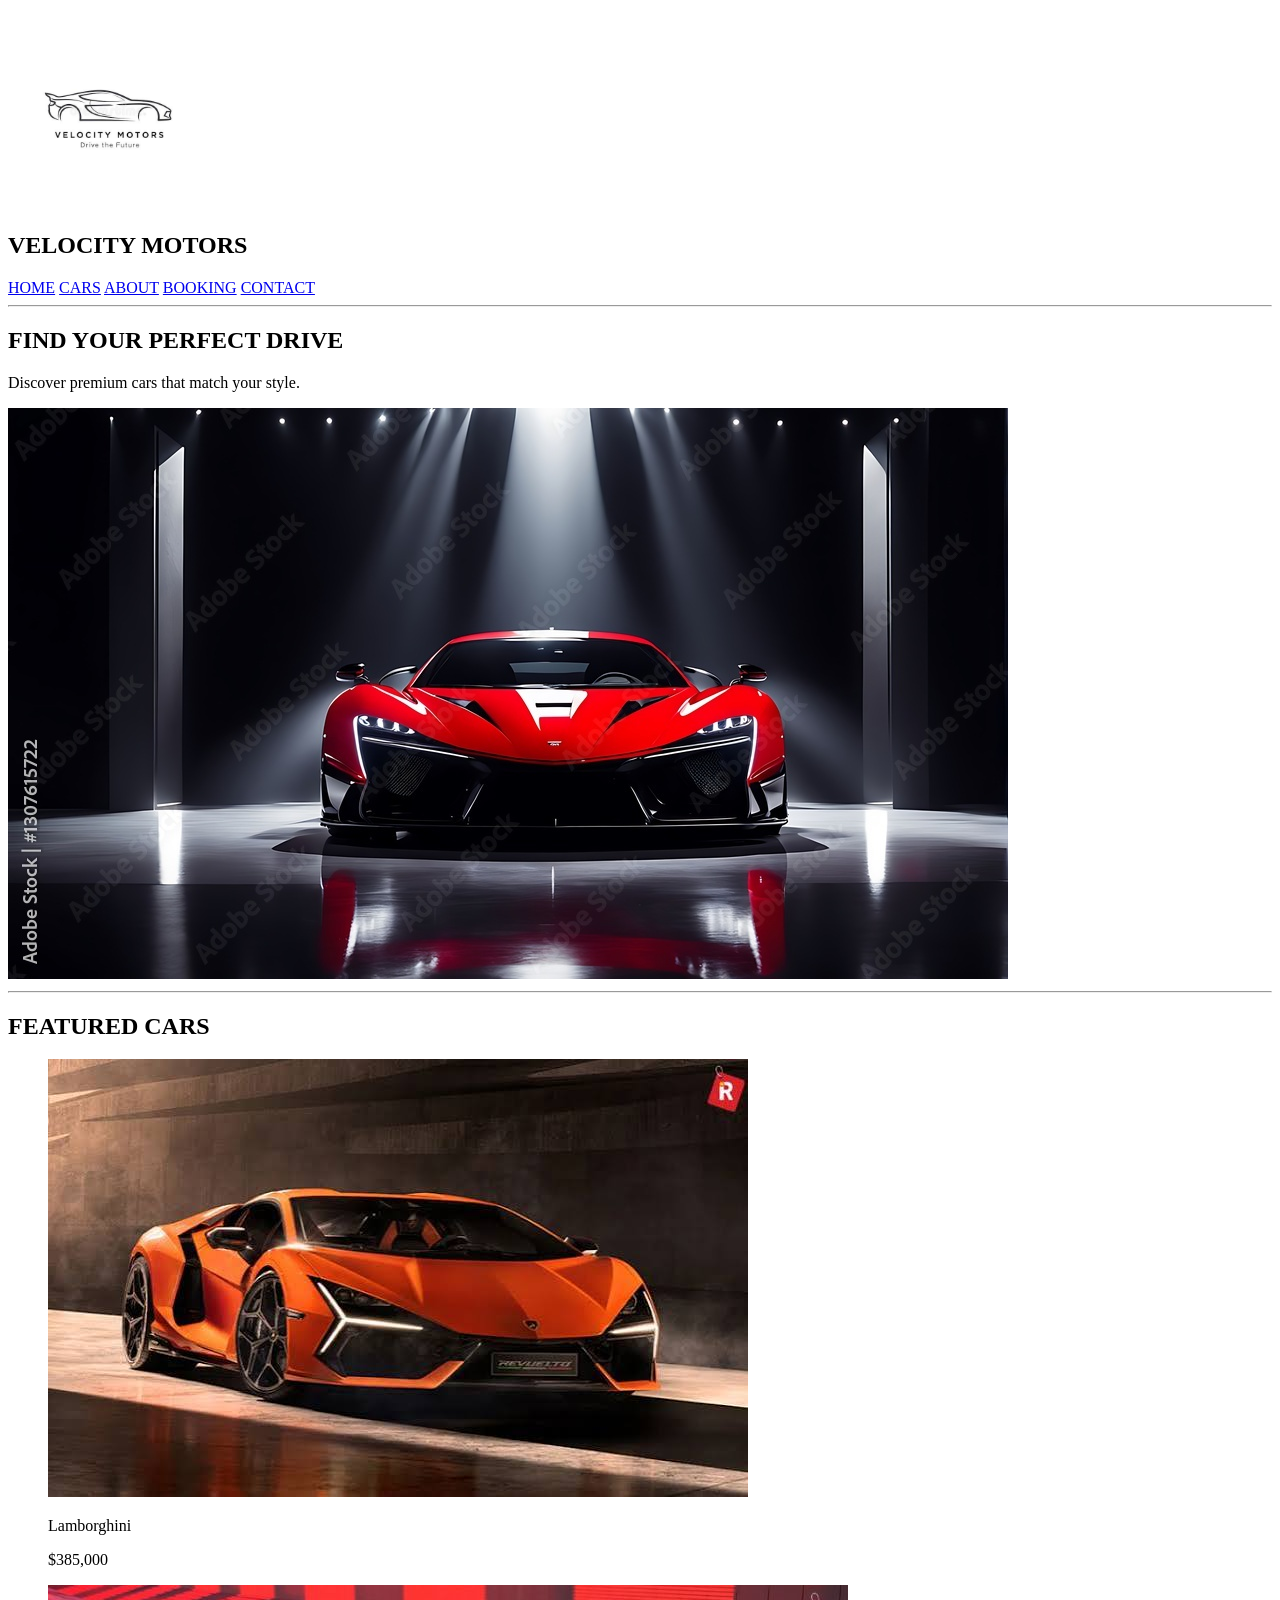
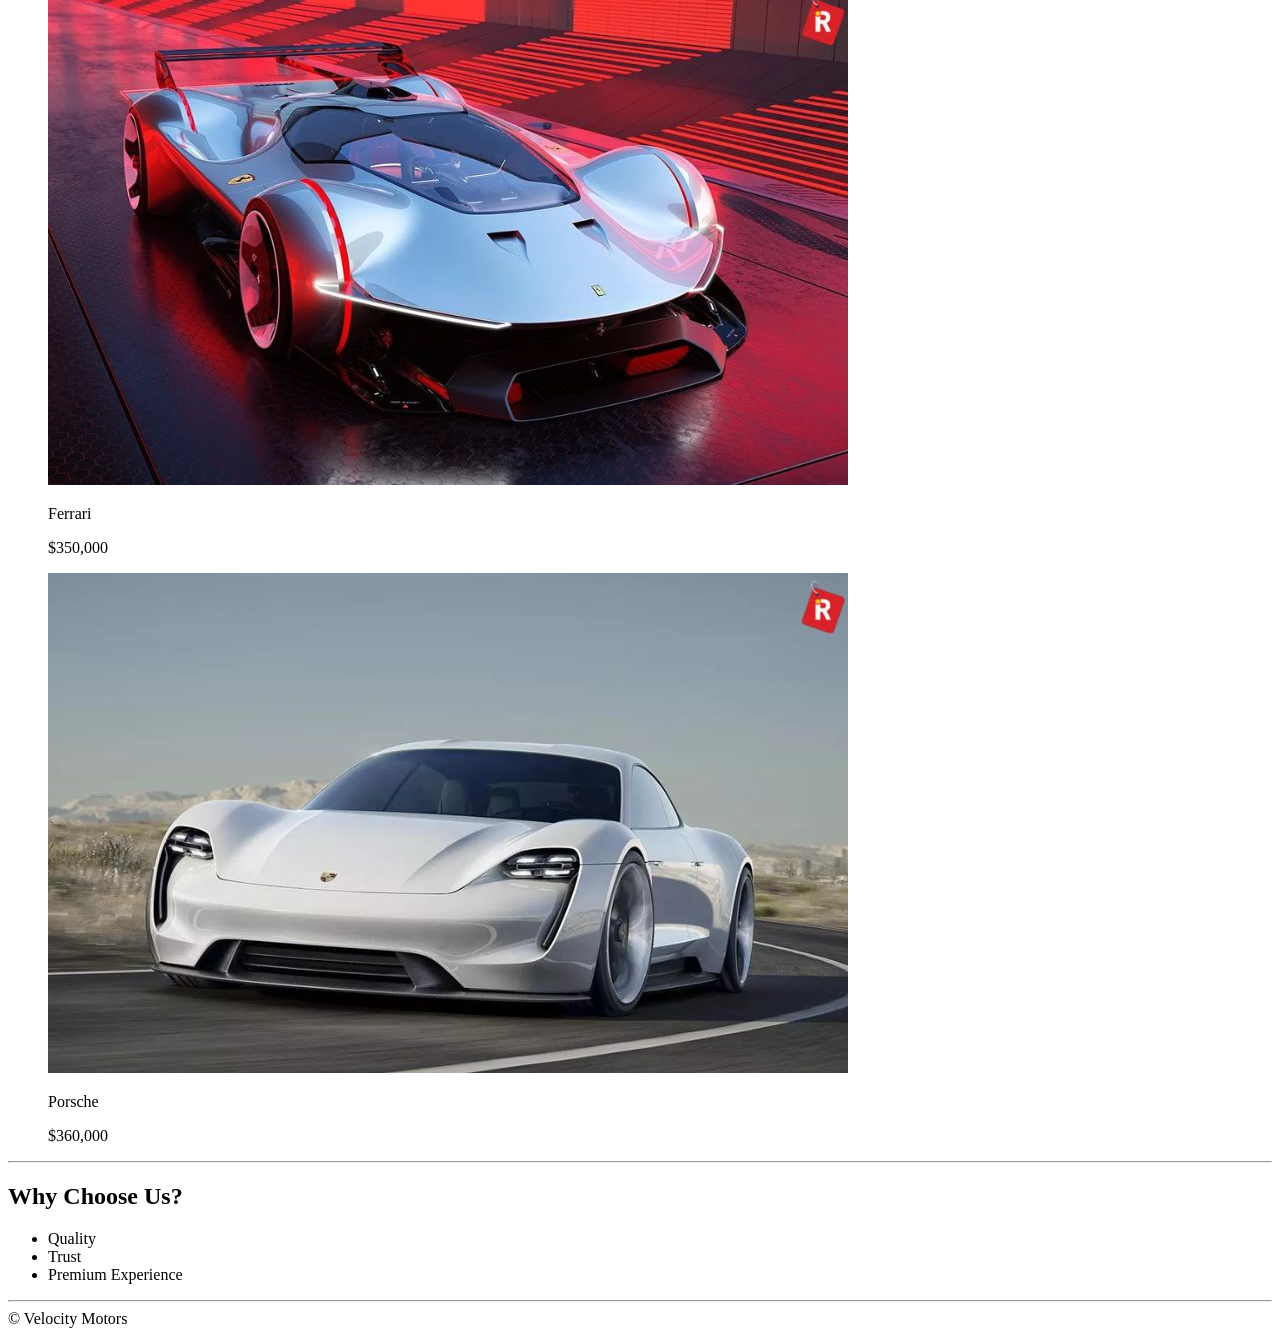
==== index.html @ e0e0e7e9 "first commit" ====
<!DOCTYPE html>
<html lang="en">
<head>
    <meta charset="UTF-8">
    <meta name="viewport" content="width=device-width, initial-scale=1.0">
    <title>Velocity Motors</title>
    <link rel="stylesheet" href="./css/style.css">
</head>
<body>
    <header>
        <nav>
            <div>
                <img src="./images/logo.webp" alt="Velocity Motors" width="200px" height="200px">
                <h2>VELOCITY MOTORS</h2>
                    <a href="./index.html">HOME</a>
                    <a href="./cars.html">CARS</a>
                    <a href="./about.html">ABOUT</a>
                    <a href="./booking.html">BOOKING</a>
                    <a href="./contact.html">CONTACT</a>
            </div>
        </nav>
    </header>

    <hr>
    
    <main>

        <section>
            <h1>FIND YOUR PERFECT DRIVE</h1>
            <p>Discover premium cars that match your style.</p>
            <img src="./images/showroom_img.webp" alt="Premium luxury car showroom interior featuring sports cars">
        </section>

        <hr>

        <section>
            
            <h2>FEATURED CARS</h2>

            <div>
                <figure>
                    <img src="./images/lamborghini.webp" alt="Lamborghini"> 
                    <figcaption><p>Lamborghini</p>
                        <p>$385,000</p></figcaption>
                </figure>
            </div>

            <div>
                <figure>
                    <img src="./images/ferrari.webp" alt="Ferrari"> 
                    <figcaption><p>Ferrari</p>
                    <p>$350,000</p></figcaption>
                </figure>
            </div>

            <div>
                <figure>
                    <img src="./images/porsche.webp" alt="Porsche"> 
                    <figcaption> <p>Porsche</p>
                        <p>$360,000</p></figcaption>
                </figure>
            </div>

        </section>

        <hr>

        <section>
            <h2>Why Choose Us?</h2>
            
            <ul>
                <li>Quality</li>
                <li>Trust</li>
                <li>Premium Experience</li>
            </ul>

        </section>

    </main>
    
    <hr>

    <footer>

        &copy; Velocity Motors

    </footer>

</body>
</html>
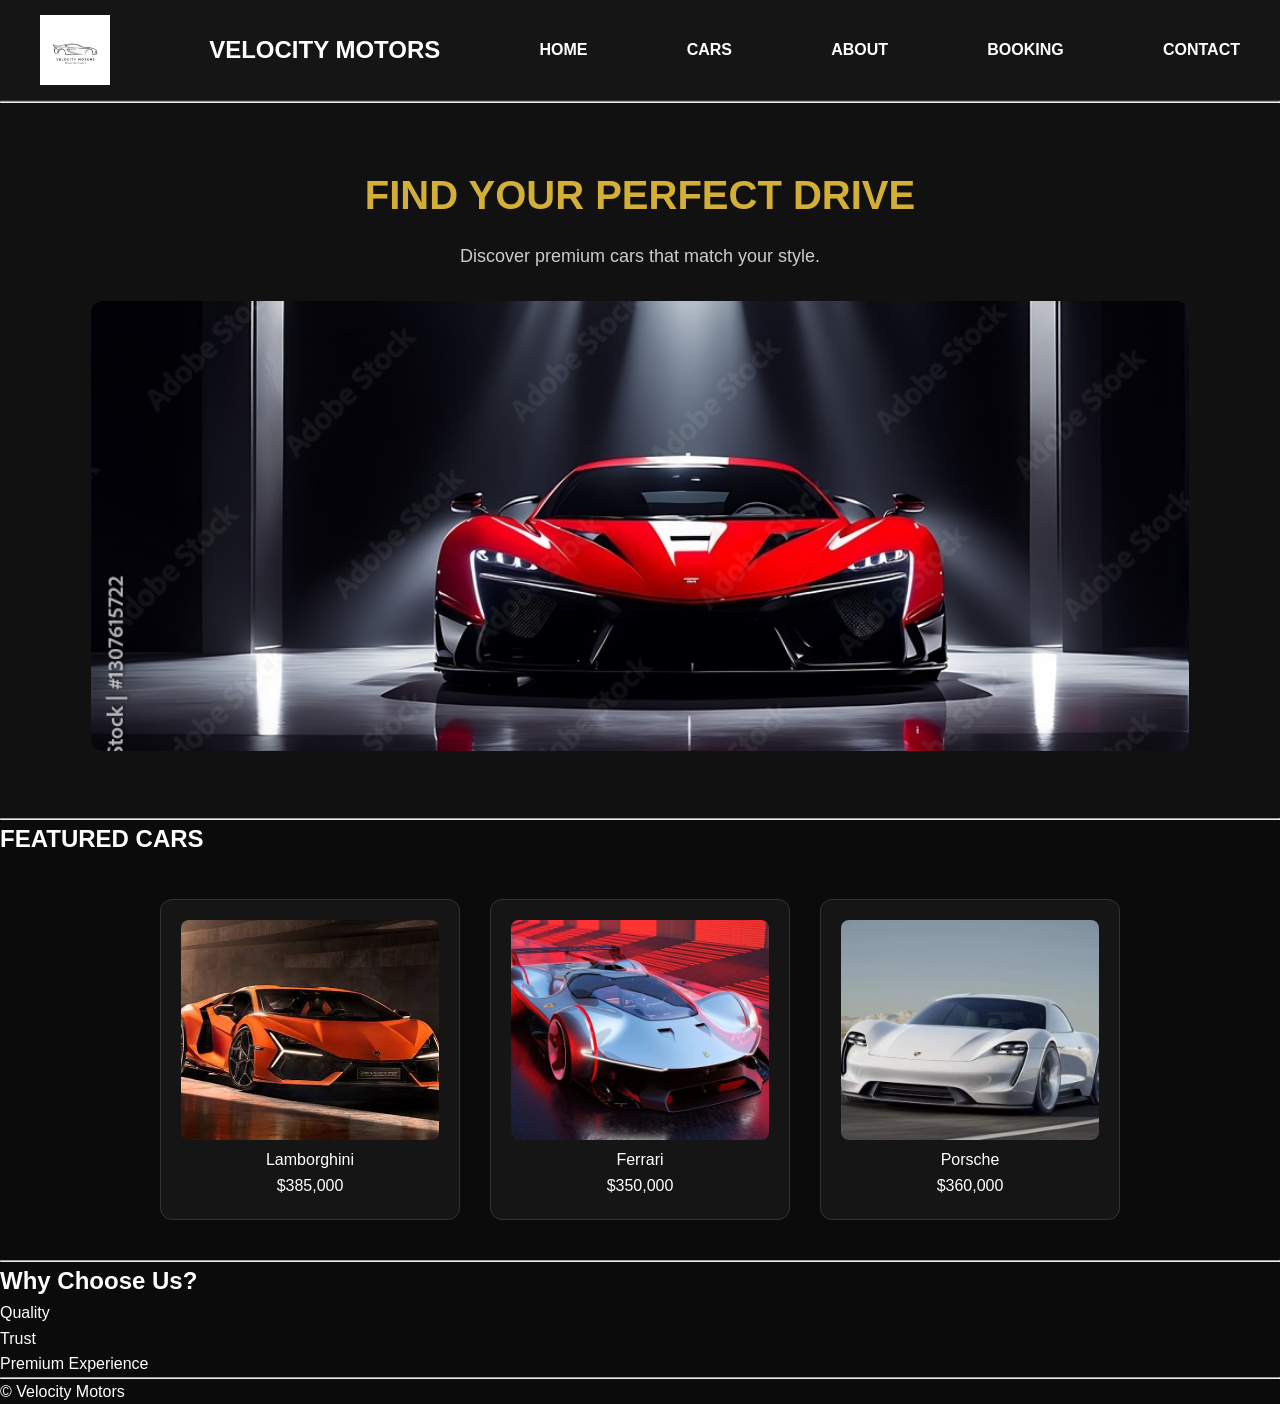
==== commit dec3c414: "add classes and ids" ====
--- a/index.html
+++ b/index.html
@@ -1,3 +1,4 @@
+
 <!DOCTYPE html>
 <html lang="en">
 <head>
@@ -7,57 +8,59 @@
     <link rel="stylesheet" href="./css/style.css">
 </head>
 <body>
-    <header>
-        <nav>
-            <div>
-                <img src="./images/logo.webp" alt="Velocity Motors" width="200px" height="200px">
-                <h2>VELOCITY MOTORS</h2>
-                    <a href="./index.html">HOME</a>
-                    <a href="./cars.html">CARS</a>
-                    <a href="./about.html">ABOUT</a>
-                    <a href="./booking.html">BOOKING</a>
-                    <a href="./contact.html">CONTACT</a>
+    <header class="site-header" id="top">
+        <nav class="navbar">
+            <div class="nav-container">
+                <img class="logo" src="./images/logo.webp" alt="Velocity Motors" width="200px" height="200px">
+                <h2 class="brand-name">VELOCITY MOTORS</h2>
+                <a class="nav-link" href="./index.html">HOME</a>
+                <a class="nav-link" href="./cars.html">CARS</a>
+                <a class="nav-link" href="./about.html">ABOUT</a>
+                <a class="nav-link" href="./booking.html">BOOKING</a>
+                <a class="nav-link" href="./contact.html">CONTACT</a>
             </div>
         </nav>
     </header>
 
     <hr>
     
-    <main>
+    <main id="main-content">
 
-        <section>
-            <h1>FIND YOUR PERFECT DRIVE</h1>
-            <p>Discover premium cars that match your style.</p>
-            <img src="./images/showroom_img.webp" alt="Premium luxury car showroom interior featuring sports cars">
+        <section class="hero" id="home-hero">
+            <h1 class="hero-title">FIND YOUR PERFECT DRIVE</h1>
+            <p class="hero-description">Discover premium cars that match your style.</p>
+            <img class="hero-image" src="./images/showroom_img.webp" alt="Premium luxury car showroom interior featuring sports cars">
         </section>
 
         <hr>
 
-        <section>
+        <section class="featured-cars" id="featured-cars">
             
-            <h2>FEATURED CARS</h2>
+            <h2 class="section-title">FEATURED CARS</h2>
 
-            <div>
-                <figure>
-                    <img src="./images/lamborghini.webp" alt="Lamborghini"> 
-                    <figcaption><p>Lamborghini</p>
-                        <p>$385,000</p></figcaption>
+            <div class="car-list">
+                <figure class="car-card" id="lamborghini">
+                    <img class="car-image" src="./images/lamborghini.webp" alt="Lamborghini"> 
+                    <figcaption class="car-caption">
+                        <p class="car-name">Lamborghini</p>
+                        <p class="car-price">$385,000</p>
+                    </figcaption>
                 </figure>
-            </div>
 
-            <div>
-                <figure>
-                    <img src="./images/ferrari.webp" alt="Ferrari"> 
-                    <figcaption><p>Ferrari</p>
-                    <p>$350,000</p></figcaption>
+                <figure class="car-card" id="ferrari">
+                    <img class="car-image" src="./images/ferrari.webp" alt="Ferrari"> 
+                    <figcaption class="car-caption">
+                        <p class="car-name">Ferrari</p>
+                        <p class="car-price">$350,000</p>
+                    </figcaption>
                 </figure>
-            </div>
 
-            <div>
-                <figure>
-                    <img src="./images/porsche.webp" alt="Porsche"> 
-                    <figcaption> <p>Porsche</p>
-                        <p>$360,000</p></figcaption>
+                <figure class="car-card" id="porsche">
+                    <img class="car-image" src="./images/porsche.webp" alt="Porsche"> 
+                    <figcaption class="car-caption">
+                        <p class="car-name">Porsche</p>
+                        <p class="car-price">$360,000</p>
+                    </figcaption>
                 </figure>
             </div>
 
@@ -65,10 +68,10 @@
 
         <hr>
 
-        <section>
-            <h2>Why Choose Us?</h2>
+        <section class="why-choose-us" id="why-choose-us">
+            <h2 class="section-title">Why Choose Us?</h2>
             
-            <ul>
+            <ul class="benefit-list">
                 <li>Quality</li>
                 <li>Trust</li>
                 <li>Premium Experience</li>
@@ -80,11 +83,9 @@
     
     <hr>
 
-    <footer>
-
+    <footer class="site-footer" id="footer">
         &copy; Velocity Motors
-
     </footer>
 
 </body>
-</html>+</html>
--- a/css/style.css
+++ b/css/style.css
@@ -0,0 +1,92 @@
+* {
+    margin: 0;
+    padding: 0;
+    box-sizing: border-box;
+}
+
+body{
+    background: #0b0b0b;
+    color:#ffffff;
+    font-family: Arial,sans-serif;
+    line-height:1.6;
+}
+
+nav div{
+    display: flex;
+    align-items: center;
+    justify-content: space-between;
+    gap:30px;
+}
+
+nav div img{
+    width:70px;
+    height: 70px;
+    object-fit: contain;
+}
+
+nav a{
+    text-decoration: none;
+    color:#ffffff;
+    font-weight: bold;
+    transition: color 0.3s ease;
+}
+
+header{
+    background-color: #151515;
+    padding: 15px 40px;
+    border-bottom: 1px solid #333;
+}
+
+nav a:hover{
+    color: #d4af37;
+}
+
+main > section:first-child{
+    text-align: center;
+    padding: 60px 30px;
+    background-color: #111111;
+}
+
+.hero h1{
+    font-size: 40px;
+    color:#d4af37;
+    margin-bottom: 15px;
+}
+
+.hero p {
+    font-size: 18px;
+    color: #cccccc;
+}
+
+.hero img{
+    width:90%;
+    max-width: 1200px;
+    height: 450px;
+    object-fit: cover;
+    margin-top: 30px;
+    border-radius: 12px;
+}
+
+.car-list{
+    display:flex;
+    justify-content: center;
+    gap:30px;
+    flex-wrap: wrap;
+    padding:40px;
+}
+
+.car-card{
+    background-color: #151515;
+    padding:20px;
+    border:1px solid #333;
+    border-radius: 12px;
+    width:300px;
+    text-align: center;
+}
+
+.car-card img {
+    width: 100%;
+    height: 220px;
+    object-fit: cover;
+    border-radius: 8px;
+}
